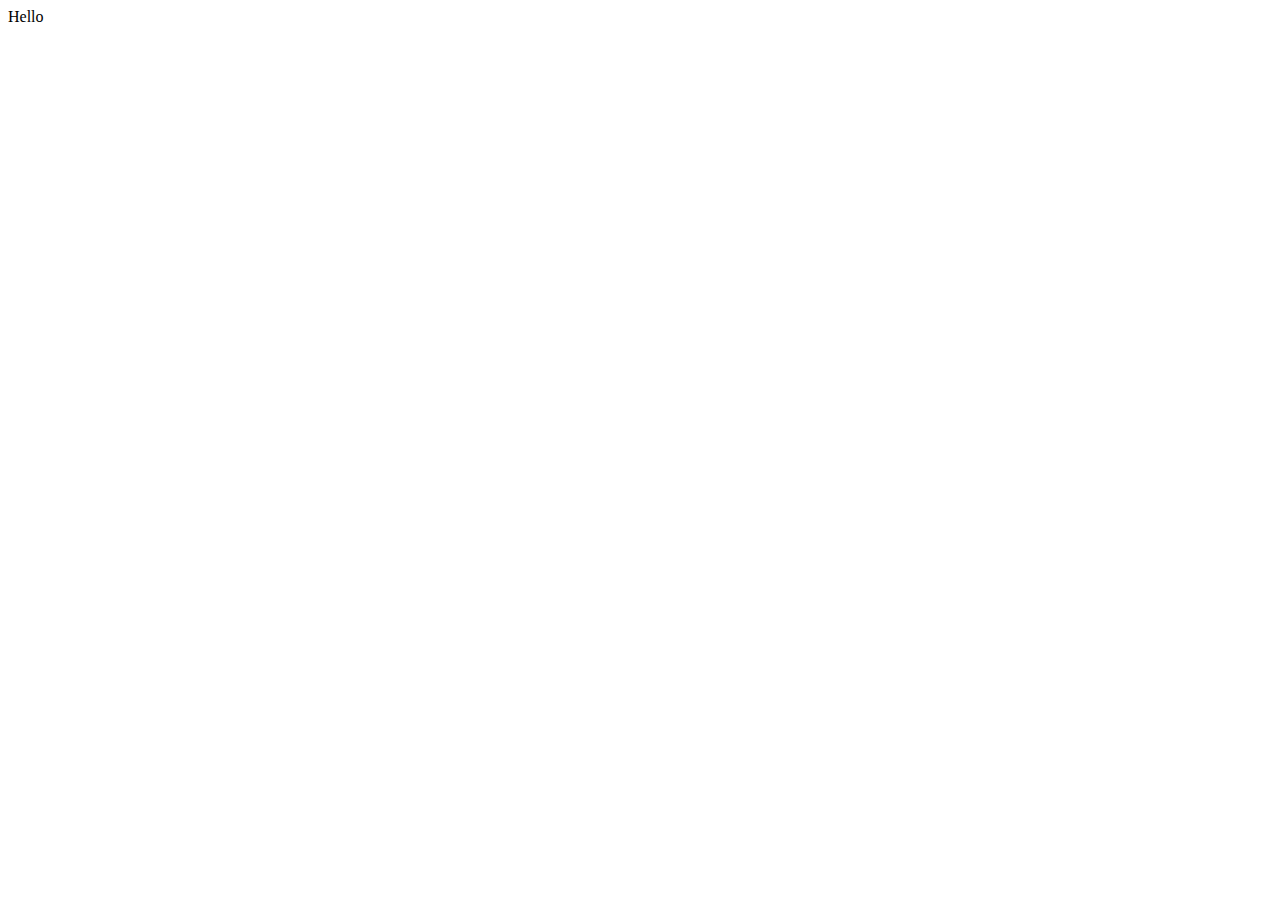
==== Week-5-DOM-Manipulation/homework/index.html @ 970f3f71 "setup homework environment" ====
<!DOCTYPE html>
<html lang="en">
  <head>
    <meta charset="UTF-8" />
    <meta name="viewport" content="width=device-width, initial-scale=1.0" />
    <title>Interactive Game</title>
    <link
      href="https://fonts.googleapis.com/css2?family=Poppins:wght@300;400;600&display=swap"
      rel="stylesheet"
    />
    <link rel="stylesheet" href="style.css" />
    <script src="script.js"></script>
  </head>
  <body>
    Hello
  </body>
</html>
---- Week-5-DOM-Manipulation/homework/style.css ----

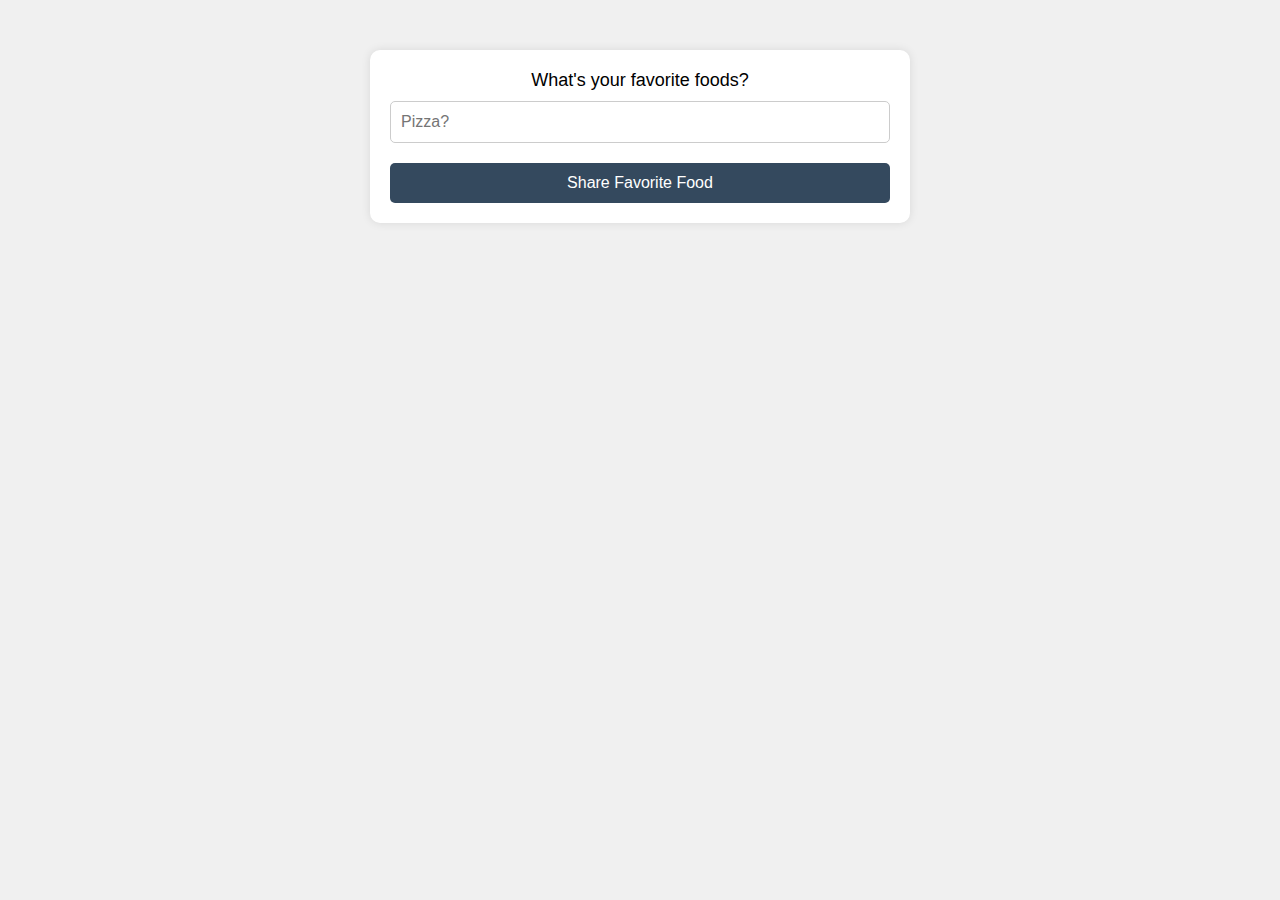
==== commit f44ed290: "added homework files" ====
--- a/Week-5-DOM-Manipulation/homework/index.html
+++ b/Week-5-DOM-Manipulation/homework/index.html
@@ -1,17 +1,19 @@
 <!DOCTYPE html>
 <html lang="en">
-  <head>
-    <meta charset="UTF-8" />
-    <meta name="viewport" content="width=device-width, initial-scale=1.0" />
-    <title>Interactive Game</title>
-    <link
-      href="https://fonts.googleapis.com/css2?family=Poppins:wght@300;400;600&display=swap"
-      rel="stylesheet"
-    />
-    <link rel="stylesheet" href="style.css" />
+<head>
+    <meta charset="UTF-8">
+    <meta name="viewport" content="width=device-width, initial-scale=1.0">
+    <title>Favorite Food</title>
+    <link rel="stylesheet" href="style.css">
+</head>
+<body>
+    <div class="main">    
+        <form id="favoriteFoodForm">
+        <label class="title">What's your favorite foods?</label>
+        <input class="input" type="text" id="input" placeholder="Pizza?" required>
+        <button type="button" id="submit">Share Favorite Food</button>
+    </form>
+    <ul id="list"></ul></div>
     <script src="script.js"></script>
-  </head>
-  <body>
-    Hello
-  </body>
-</html>
+</body>
+</html>--- a/Week-5-DOM-Manipulation/homework/style.css
+++ b/Week-5-DOM-Manipulation/homework/style.css
@@ -1 +1,62 @@
+/* Global styles */
+body {
+    font-family: Arial, sans-serif;
+    background-color: #f0f0f0;
+}
 
+/* Main container styles */
+.main {
+    max-width: 500px;
+    margin: 50px auto;
+    padding: 20px;
+    background-color: #ffffff;
+    border-radius: 10px;
+    box-shadow: 0 0 10px rgba(0, 0, 0, 0.1);
+}
+
+/* Form styles */
+#favoriteFoodForm {
+    display: flex;
+    flex-direction: column;
+}
+
+.title {
+    font-size: 18px;
+    margin-bottom: 10px;
+    text-align: center;
+}
+
+.input {
+    height: 20px;
+    padding: 10px;
+    font-size: 16px;
+    border: 1px solid #cccccc;
+    border-radius: 5px;
+    margin-bottom: 20px;
+}
+
+#submit {
+    width: 100%;
+    height: 40px;
+    font-size: 16px;
+    background-color: #34495e;
+    color: #ffffff;
+    border: none;
+    border-radius: 5px;
+    cursor: pointer;
+}
+
+#submit:hover {
+    background-color: #2c3e50;
+}
+
+/* List styles */
+#list {
+    list-style: none;
+    padding: 0;
+    margin: 0;
+}
+
+#list li {
+    margin-top: 10px;
+}